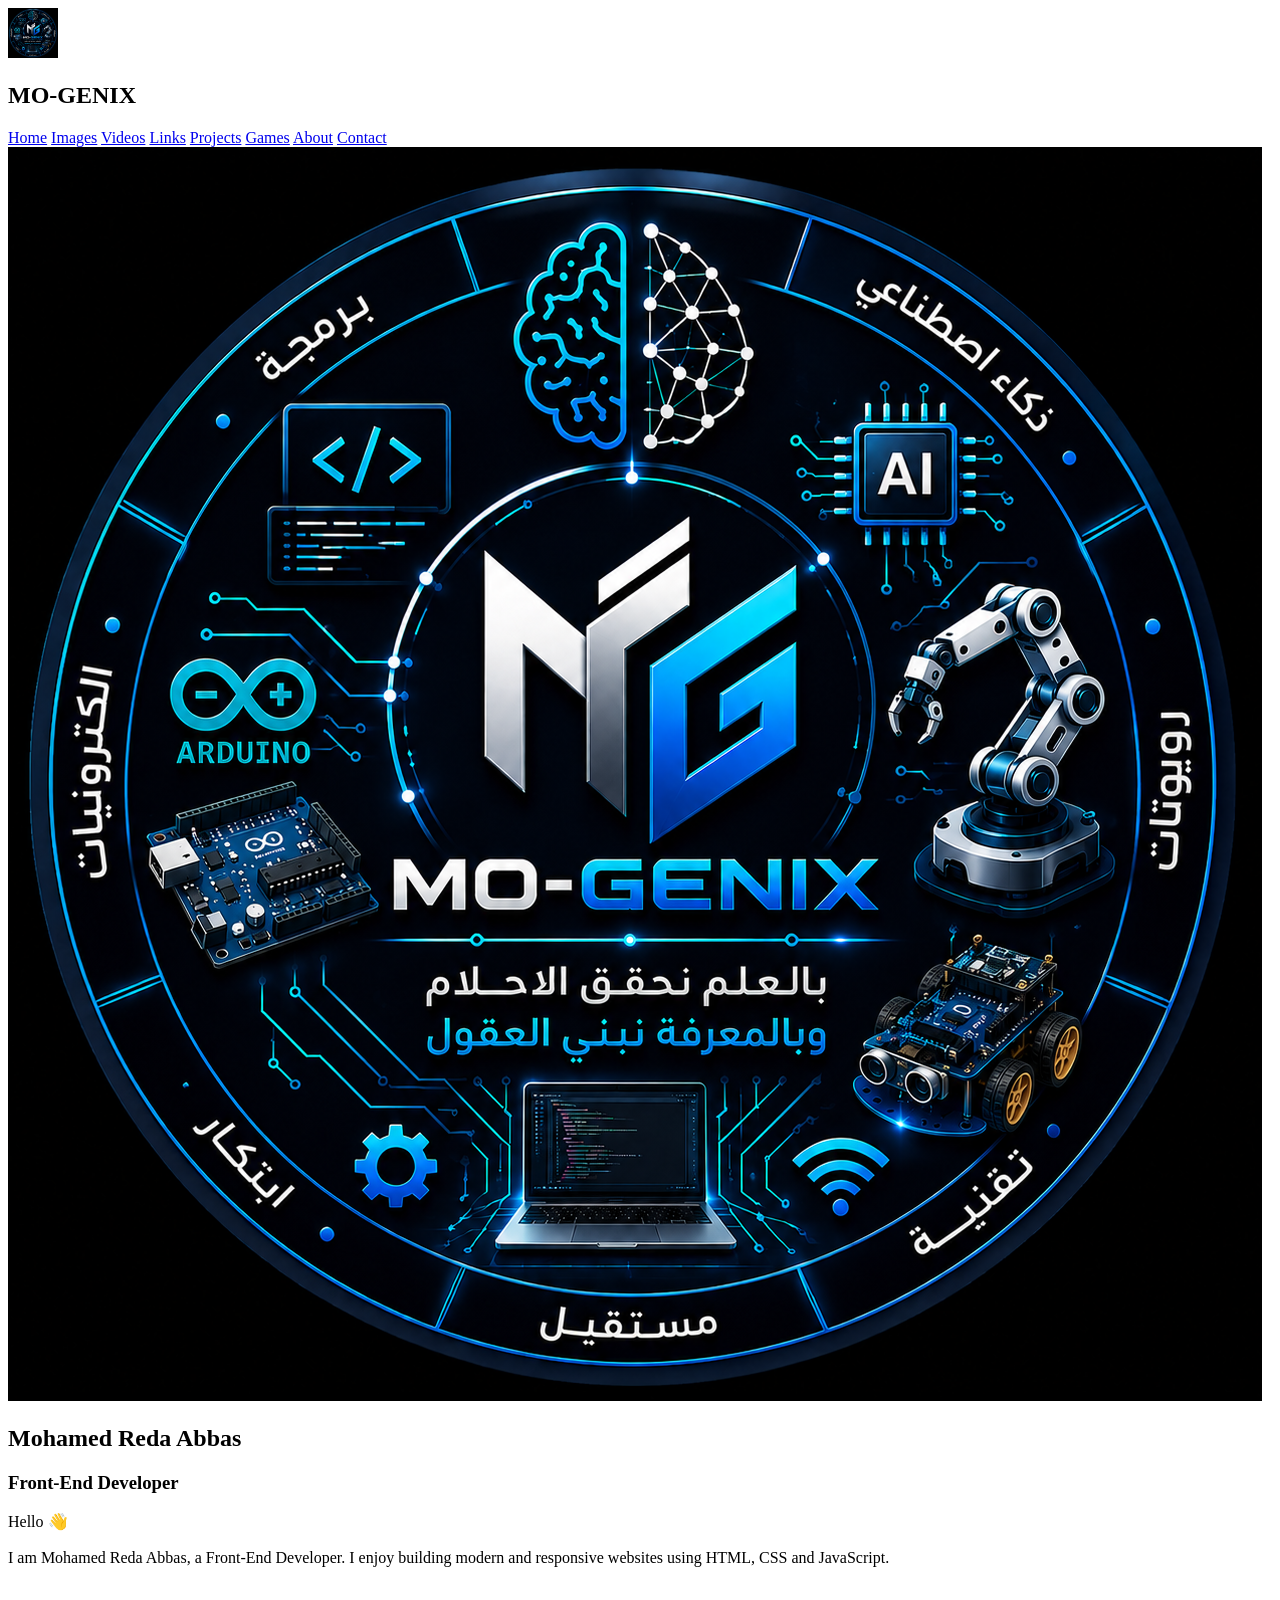
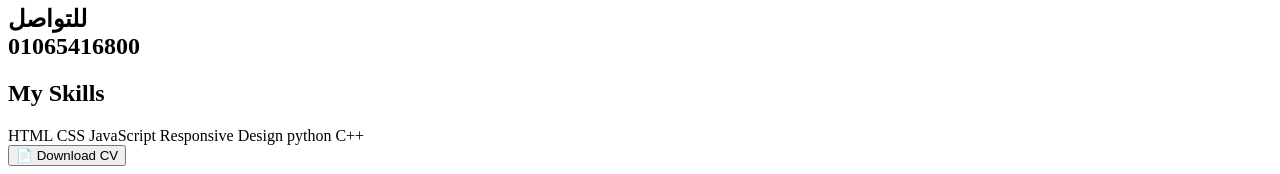
==== ABOUT.HTML @ 87336dbb "Initial commit" ====
<!DOCTYPE html>
<html lang="en">

<head>

    <meta charset="UTF-8">
    <meta name="viewport" content="width=device-width, initial-scale=1.0">

    <title>About Me</title>

    <link rel="stylesheet" href="ABOUT.css">

</head>

<body>

    <nav class="navbar">

        <div class="logo">

            <img src="i3.png" alt="Logo" width="50">

            <h2>MO-GENIX</h2>

        </div>

        <div class="nav-links">

            <a href="HOME.html">Home</a>
            <a href="IMAGES.html">Images</a>
            <a href="VIDEOS.html">Videos</a>
            <a href="LINKS.html">Links</a>
            <a href="PROJECTS.html">Projects</a>
            <a href="GAMES.html">Games</a>
            <a href="ABOUT.html">About</a>
            <a href="CONTACT.html">Contact</a>

        </div>

    </nav>

    <section class="about">

        <div class="about-card">

            <img src="i3.png" alt="Profile">

            <h1>Mohamed Reda Abbas</h1>

            <h3>Front-End Developer</h3>

            <p>
                Hello 👋<br><br>

                I am Mohamed Reda Abbas, a Front-End Developer.
                I enjoy building modern and responsive websites
                using HTML, CSS and JavaScript.
                <br><br>
 
                <h1>للتواصل<br>  01065416800</h1>

            </p>

            <h2>My Skills</h2>

            <div class="skills">

                <span>HTML</span>
                <span>CSS</span>
                <span>JavaScript</span>
                <span>Responsive Design</span>
                <span>python</span>
                <span>C++</span>

            </div>

            <button id="cvBtn">
                📄 Download CV
            </button>

        </div>



    </section>

    <script src="ABOUT.js"></script>

</body>

</html>
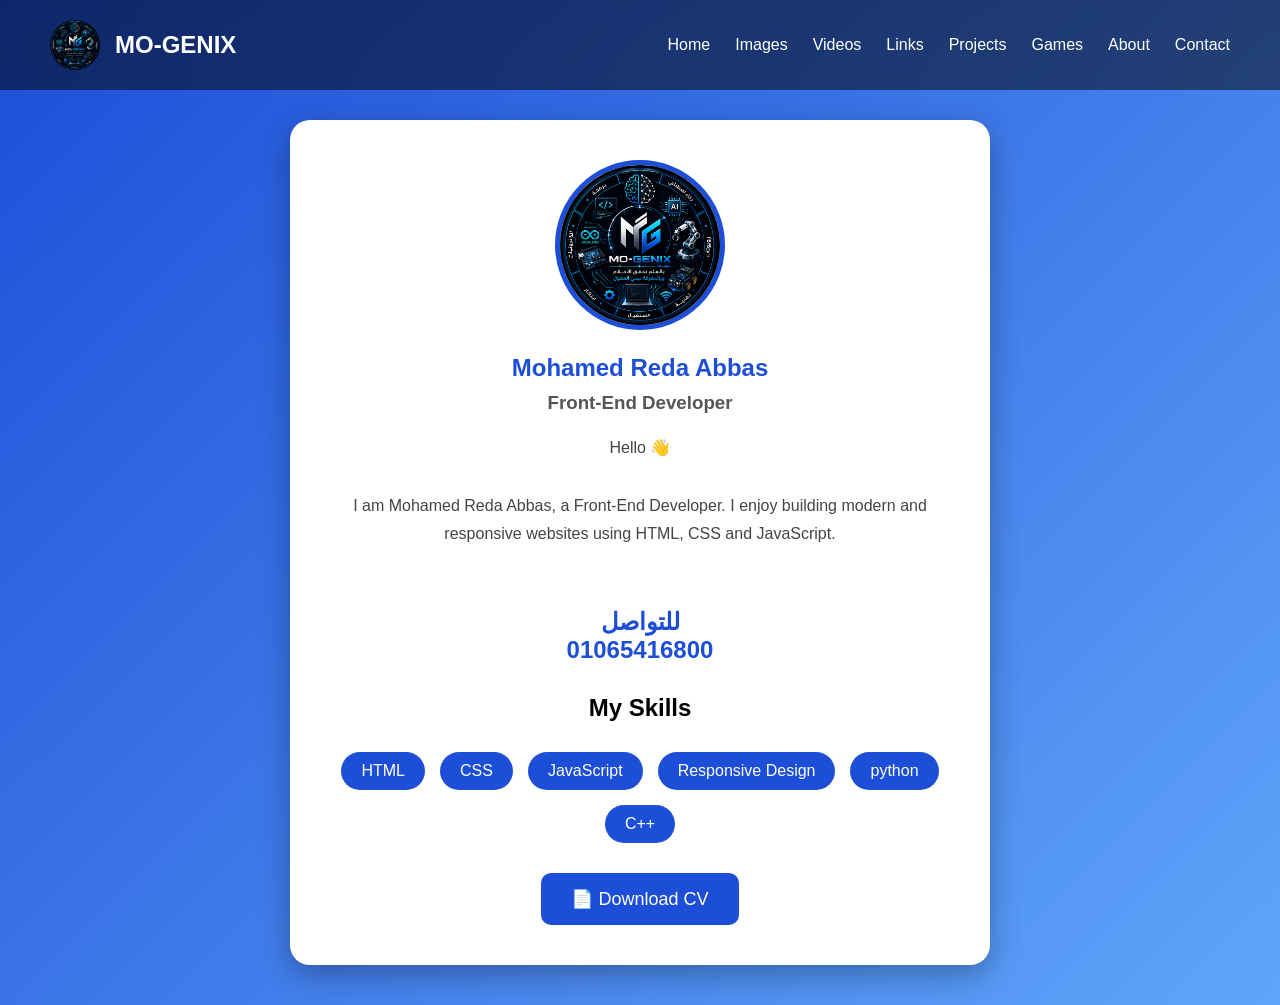
==== commit cbbb2af0: "D" ====
--- a/ABOUT.HTML
+++ b/ABOUT.HTML
@@ -8,7 +8,7 @@
 
     <title>About Me</title>
 
-    <link rel="stylesheet" href="ABOUT.css">
+    <link rel="stylesheet" href="ABOUT.CSS">
 
 </head>
 
@@ -26,14 +26,15 @@
 
         <div class="nav-links">
 
-            <a href="HOME.html">Home</a>
-            <a href="IMAGES.html">Images</a>
-            <a href="VIDEOS.html">Videos</a>
-            <a href="LINKS.html">Links</a>
-            <a href="PROJECTS.html">Projects</a>
-            <a href="GAMES.html">Games</a>
-            <a href="ABOUT.html">About</a>
-            <a href="CONTACT.html">Contact</a>
+         <a href="HOME.HTML">Home</a>
+    <a href="IMAGES.HTML">Images</a>
+    <a href="VIDEOS.HTML">Videos</a>
+    <a href="LINKS.HTML">Links</a>
+    <a href="PROJECTS.HTML">Projects</a>
+    <a href="GAMES.HTML">Games</a>
+    <a href="ABOUT.HTML">About</a>
+    <a href="CONTACT.HTML">Contact</a>
+
 
         </div>
 
@@ -84,7 +85,7 @@
 
     </section>
 
-    <script src="ABOUT.js"></script>
+    <script src="ABOUT.JS"></script>
 
 </body>
 
--- a/ABOUT.CSS
+++ b/ABOUT.CSS
@@ -0,0 +1,184 @@
+*{
+    margin:0;
+    padding:0;
+    box-sizing:border-box;
+    font-family:Arial,sans-serif;
+}
+
+body{
+    background:linear-gradient(135deg,#1d4ed8,#60a5fa);
+    min-height:100vh;
+}
+
+/* ================= NAVBAR ================= */
+
+.navbar{
+    position:fixed;
+    top:0;
+    left:0;
+    width:100%;
+    padding:20px 50px;
+    background:rgba(0,0,0,.5);
+    backdrop-filter:blur(10px);
+
+    display:flex;
+    justify-content:space-between;
+    align-items:center;
+
+    z-index:1000;
+}
+
+.logo{
+    display:flex;
+    align-items:center;
+    gap:15px;
+}
+
+.logo img{
+    width:50px;
+    height:50px;
+    border-radius:50%;
+    object-fit:cover;
+}
+
+.logo h2{
+    color:white;
+}
+
+.nav-links{
+    display:flex;
+    gap:25px;
+    flex-wrap:wrap;
+}
+
+.nav-links a{
+    color:white;
+    text-decoration:none;
+    transition:.3s;
+}
+
+.nav-links a:hover{
+    color:#60a5fa;
+}
+
+/* ================= ABOUT ================= */
+
+.about{
+    display:flex;
+    justify-content:center;
+    align-items:center;
+    min-height:100vh;
+    padding:120px 20px 40px;
+}
+
+.about-card{
+    width:700px;
+    background:white;
+    border-radius:20px;
+    padding:40px;
+    text-align:center;
+    box-shadow:0 10px 30px rgba(0,0,0,.3);
+}
+
+.about-card img{
+    width:170px;
+    height:170px;
+    border-radius:50%;
+    object-fit:cover;
+    margin-bottom:20px;
+    border:5px solid #1d4ed8;
+}
+
+.about-card h1{
+    color:#1d4ed8;
+    margin-bottom:10px;
+}
+
+.about-card h3{
+    color:#555;
+    margin-bottom:20px;
+}
+
+.about-card p{
+    line-height:1.8;
+    color:#444;
+    margin-bottom:30px;
+}
+
+.skills{
+    display:flex;
+    justify-content:center;
+    flex-wrap:wrap;
+    gap:15px;
+    margin:30px 0;
+}
+
+.skills span{
+    background:#1d4ed8;
+    color:white;
+    padding:10px 20px;
+    border-radius:30px;
+    transition:.3s;
+}
+
+.skills span:hover{
+    transform:scale(1.08);
+    background:#153eaa;
+}
+
+#cvBtn{
+    padding:15px 30px;
+    border:none;
+    border-radius:10px;
+    background:#1d4ed8;
+    color:white;
+    cursor:pointer;
+    font-size:18px;
+    transition:.3s;
+}
+
+#cvBtn:hover{
+    transform:scale(1.08);
+    background:#153eaa;
+}
+
+/* ================= MOBILE ================= */
+
+@media(max-width:768px){
+
+    .navbar{
+        flex-direction:column;
+        padding:15px;
+        gap:15px;
+    }
+
+    .nav-links{
+        justify-content:center;
+        gap:15px;
+    }
+
+    .about-card{
+        width:95%;
+        padding:25px;
+    }
+
+    .about-card img{
+        width:130px;
+        height:130px;
+    }
+
+}
+
+
+
+
+
+
+
+button:hover{
+
+    transform:translateY(-4px);
+
+    box-shadow:0 10px 25px rgba(0,0,0,.3);
+
+}
